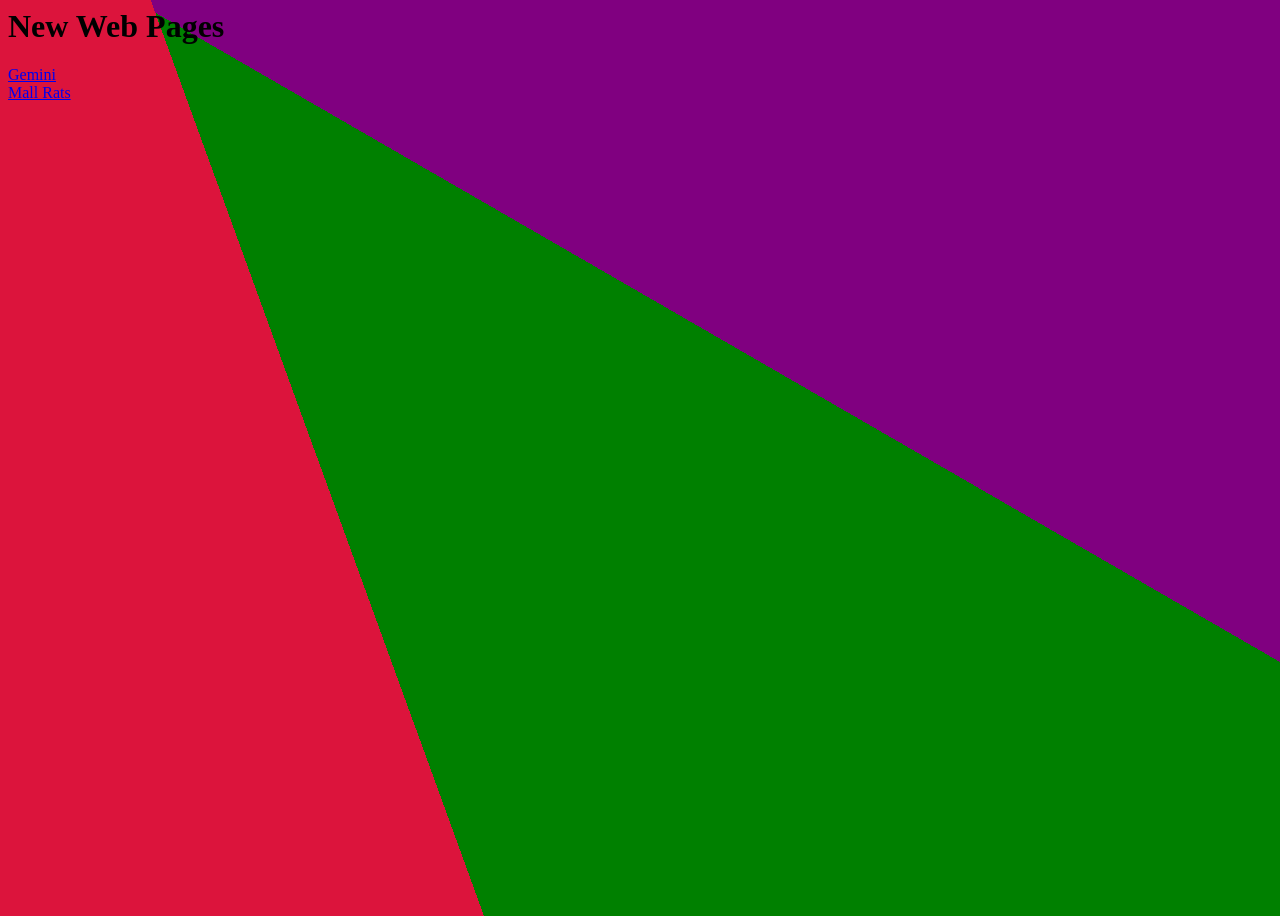
==== geminiWeb/geminiWeb/index.html @ 5703aa5a "UN ZIPWED IT" ====
<html>
	<style>
		body{
			height: 100vh;
			background: -webkit-linear-gradient(70deg, crimson  30%, rgba(0,0,0,0) 30%), -webkit-linear-gradient(30deg, green 60%, purple 60%);
			background: -o-linear-gradient(70deg, crimson  30%, rgba(0,0,0,0) 30%), -o-linear-gradient(30deg, green 60%, purple 60%);
			background: -moz-linear-gradient(70deg, crimson  30%, rgba(0,0,0,0) 30%), -moz-linear-gradient(30deg, green 60%, purple 60%);
			background: linear-gradient(70deg, crimson  30%, rgba(0,0,0,0) 30%), linear-gradient(30deg, green 60%, purple 60%);
			display: block;
			justify-content: center;
			align-items: center;
		}
	</style>
	<head>
	</head>
	<body>
		<h1> New Web Pages </h1>
		<a href="gemini.html"> Gemini </a><br/>
		<a href="mallrats.html"> Mall Rats </a>
	</body>
</html>
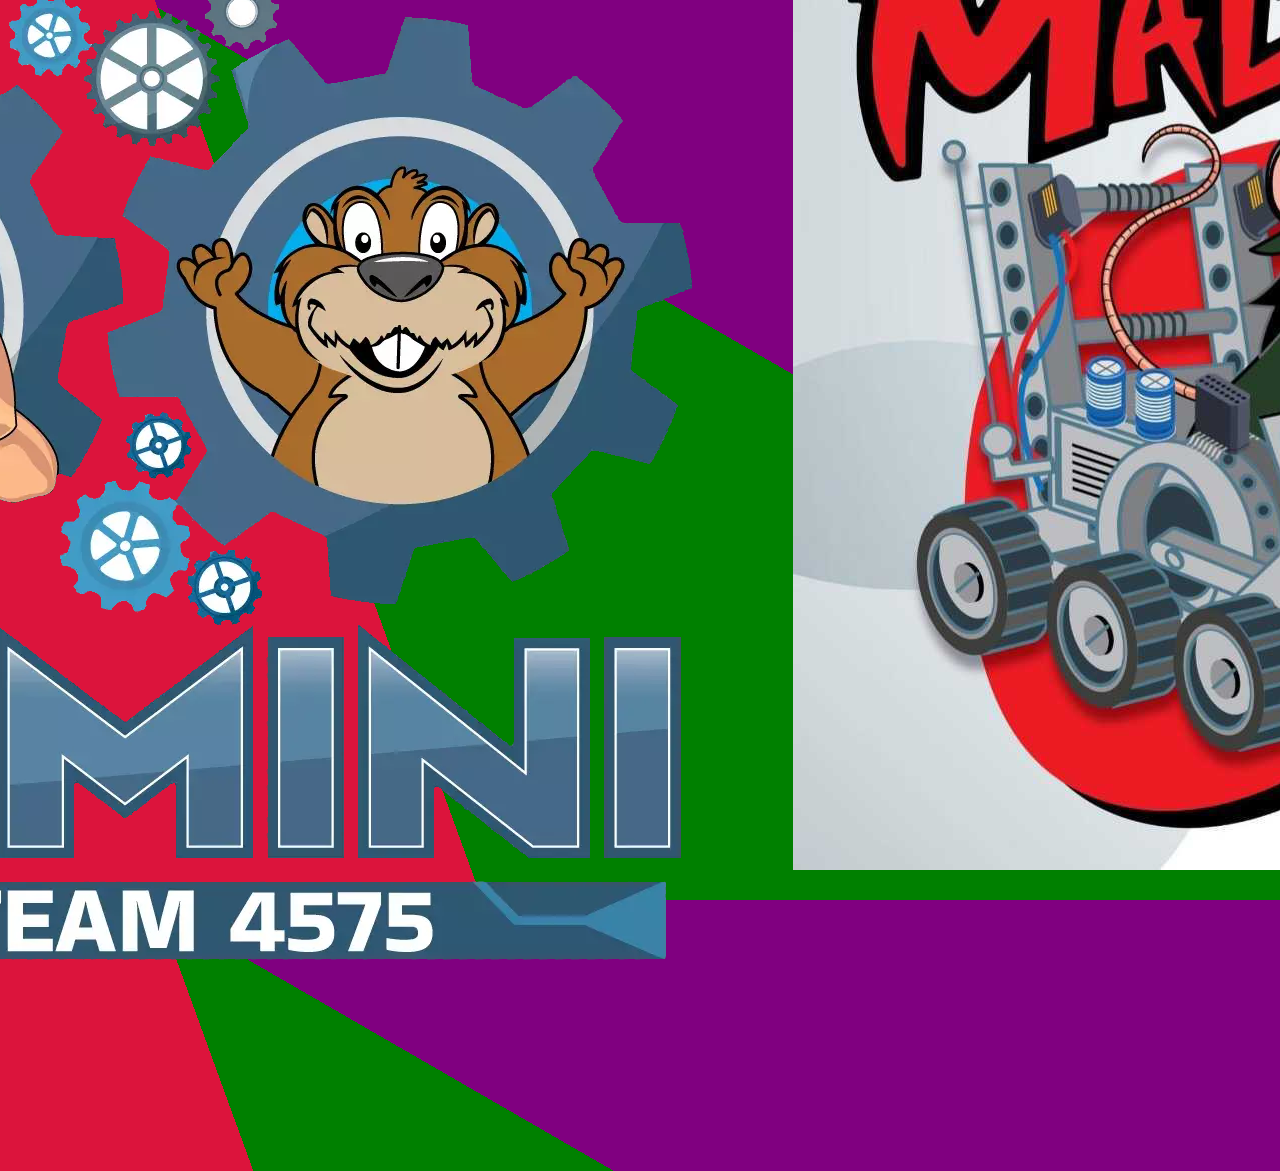
==== commit 199f8084: "Update index.html" ====
--- a/geminiWeb/geminiWeb/index.html
+++ b/geminiWeb/geminiWeb/index.html
@@ -1,21 +1,38 @@
+<!DOCTYPE html>
 <html>
-	<style>
-		body{
-			height: 100vh;
-			background: -webkit-linear-gradient(70deg, crimson  30%, rgba(0,0,0,0) 30%), -webkit-linear-gradient(30deg, green 60%, purple 60%);
-			background: -o-linear-gradient(70deg, crimson  30%, rgba(0,0,0,0) 30%), -o-linear-gradient(30deg, green 60%, purple 60%);
-			background: -moz-linear-gradient(70deg, crimson  30%, rgba(0,0,0,0) 30%), -moz-linear-gradient(30deg, green 60%, purple 60%);
-			background: linear-gradient(70deg, crimson  30%, rgba(0,0,0,0) 30%), linear-gradient(30deg, green 60%, purple 60%);
-			display: block;
-			justify-content: center;
-			align-items: center;
-		}
-	</style>
-	<head>
-	</head>
-	<body>
-		<h1> New Web Pages </h1>
-		<a href="gemini.html"> Gemini </a><br/>
-		<a href="mallrats.html"> Mall Rats </a>
-	</body>
-</html>+<style>
+    body {
+        height: 100vh;
+        /* Using standard linear-gradient for 2025 modern browser support */
+        background: linear-gradient(70deg, crimson 30%, rgba(0,0,0,0) 30%), 
+                    linear-gradient(30deg, green 60%, purple 60%);
+        display: flex;
+        flex-direction: column;
+        justify-content: center;
+        align-items: center;
+        margin: 0;
+    }
+
+    /* Container to hold images side-by-side */
+    .image-container {
+        display: flex;
+        gap: 20px; /* Adjust this value for space between the images */
+    }
+
+</style>
+<body>
+    <h1> New Web Pages </h1>
+    
+    <div class="image-container">
+        <!-- Image link for Gemini -->
+        <a href="gemini.html">
+            <img class="logo" src="images/geminiTransparentBackground.png" alt="Gemini Link">
+        </a>
+
+        <!-- Image link for Mall Rats -->
+        <a href="mallrats.html">
+            <img src="images/mallrats.png" alt="Mall Rats Link">
+        </a>
+    </div>
+</body>
+</html>
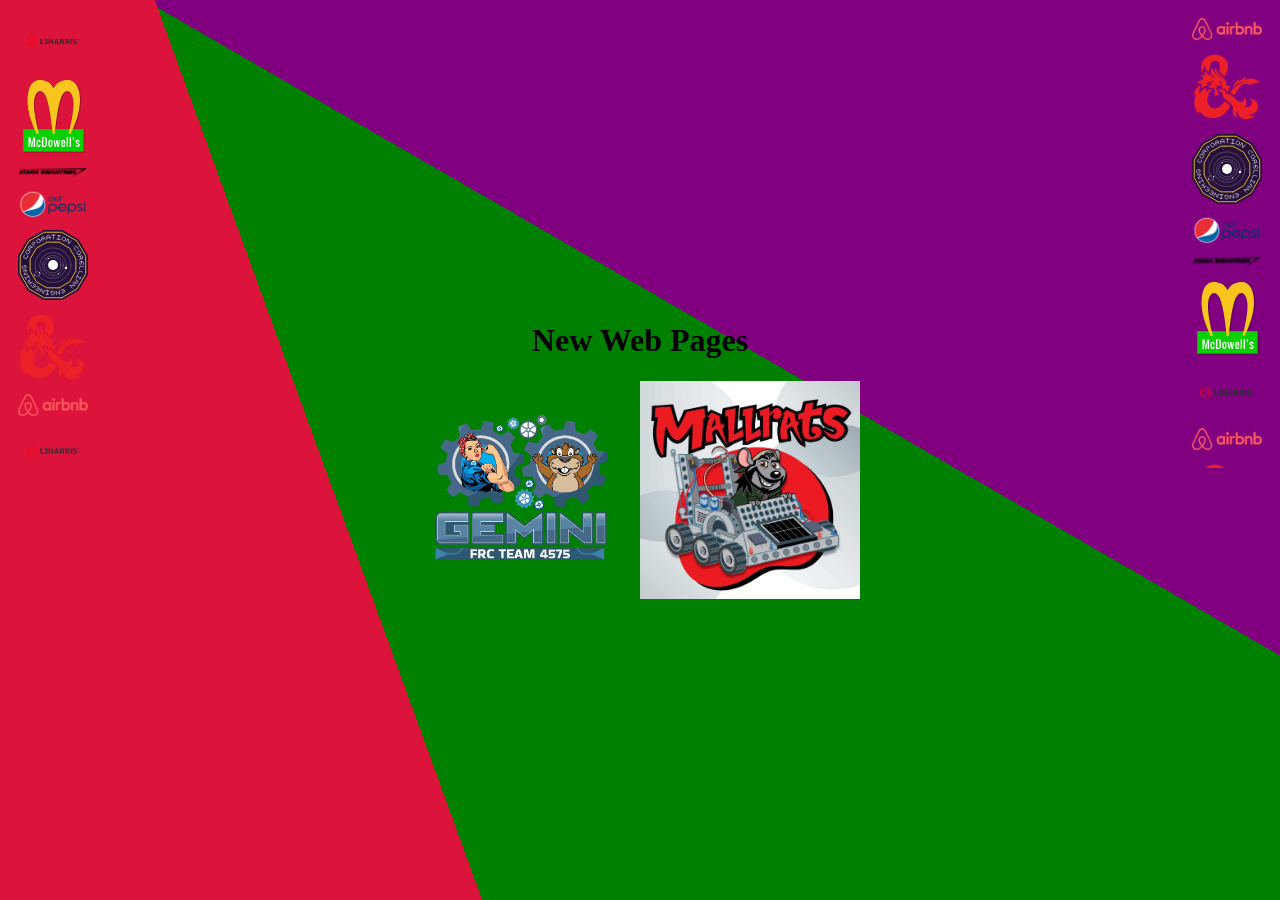
==== commit 882e14ec: "Add sponsor rails with scrolling logos and update links template" ====
--- a/geminiWeb/geminiWeb/index.html
+++ b/geminiWeb/geminiWeb/index.html
@@ -1,6 +1,8 @@
 <!DOCTYPE html>
 <html>
-<style>
+<head>
+    <link rel="stylesheet" href="commonStyles.css">
+    <style>
     body {
         height: 100vh;
         /* Using standard linear-gradient for 2025 modern browser support */
@@ -17,10 +19,97 @@
     .image-container {
         display: flex;
         gap: 20px; /* Adjust this value for space between the images */
+        align-items: center;
+    }
+
+    /* Page-specific image sizing for index.html only */
+    .image-container img {
+        max-width: 220px;/* biggest on wide screens */
+        width: 100%;
+        height: auto;
+        display: block;
+    }
+
+    /* Slightly smaller logo */
+    .image-container img.logo {
+        max-width: 200px;
+        width: 200px;
+    }
+
+    /* Responsive adjustments for narrow screens */
+    @media (max-width: 600px) {
+        .image-container {
+            flex-direction: column;
+            gap: 12px;
+        }
+        .image-container img {
+            max-width: 60vw;
+        }
+        .image-container img.logo {
+            max-width: 50vw;
+            width: auto;
+        }
+    }
+
+    /* Index-only sponsor-rail overrides to keep logos small and scrolling */
+    .sponsor-rail {
+        width: 90px;
+        height: 50vh;
+    }
+    .sponsor-rail img {
+        max-width: 70px;
+        height: auto;
+        display: block;
+    }
+    .sponsor-rail .rail-inner {
+        gap: 12px;
+        animation-duration: 18s;
     }
 
 </style>
+</head>
 <body>
+    <!-- Sponsor rails (left & right) -->
+    <!-- Sponsor links template: edit `sponsors/links-template.html` and add <a href="..."><img src="..."></a> blocks here -->
+    <div class="sponsor-rail sponsor-rail-left" aria-hidden="false">
+        <div class="rail-inner" aria-hidden="false">
+            <img src="sponsors/L3Harris_Technologies-Logo.png" alt="L3Harris">
+            <img src="sponsors/main-logo-oswald.svg" alt="Main Logo">
+            <img src="sponsors/stark-industries.png" alt="Stark Industries">
+            <img src="sponsors/dietpepsi.png" alt="Diet Pepsi">
+            <img src="sponsors/Corellian_Engineering_Corporation.svg" alt="Corellian">
+            <img src="sponsors/dndampersand.png" alt="DnD">
+            <img src="sponsors/Airbnb_Logo.png" alt="Airbnb">
+            <!-- duplicate for continuous scroll -->
+            <img src="sponsors/L3Harris_Technologies-Logo.png" alt="L3Harris">
+            <img src="sponsors/main-logo-oswald.svg" alt="Main Logo">
+            <img src="sponsors/stark-industries.png" alt="Stark Industries">
+            <img src="sponsors/dietpepsi.png" alt="Diet Pepsi">
+            <img src="sponsors/Corellian_Engineering_Corporation.svg" alt="Corellian">
+            <img src="sponsors/dndampersand.png" alt="DnD">
+            <img src="sponsors/Airbnb_Logo.png" alt="Airbnb">
+        </div>
+    </div>
+    <div class="sponsor-rail sponsor-rail-right" aria-hidden="false">
+        <div class="rail-inner" aria-hidden="false">
+            <img src="sponsors/Airbnb_Logo.png" alt="Airbnb">
+            <img src="sponsors/dndampersand.png" alt="DnD">
+            <img src="sponsors/Corellian_Engineering_Corporation.svg" alt="Corellian">
+            <img src="sponsors/dietpepsi.png" alt="Diet Pepsi">
+            <img src="sponsors/stark-industries.png" alt="Stark Industries">
+            <img src="sponsors/main-logo-oswald.svg" alt="Main Logo">
+            <img src="sponsors/L3Harris_Technologies-Logo.png" alt="L3Harris">
+            <!-- duplicate for continuous scroll -->
+            <img src="sponsors/Airbnb_Logo.png" alt="Airbnb">
+            <img src="sponsors/dndampersand.png" alt="DnD">
+            <img src="sponsors/Corellian_Engineering_Corporation.svg" alt="Corellian">
+            <img src="sponsors/dietpepsi.png" alt="Diet Pepsi">
+            <img src="sponsors/stark-industries.png" alt="Stark Industries">
+            <img src="sponsors/main-logo-oswald.svg" alt="Main Logo">
+            <img src="sponsors/L3Harris_Technologies-Logo.png" alt="L3Harris">
+        </div>
+    </div>
+
     <h1> New Web Pages </h1>
     
     <div class="image-container">
--- a/geminiWeb/geminiWeb/commonStyles.css
+++ b/geminiWeb/geminiWeb/commonStyles.css
@@ -0,0 +1,177 @@
+.center {
+	display: block;
+	margin-left: auto;
+	margin-right: auto;
+}
+
+.padded {
+	padding: 10px;
+}
+
+.backgroundDiv {
+	background: rgba(255, 255, 255, 0.75);
+	display: block;
+	margin-left: auto;
+	margin-right: auto;
+	width: 80vw;
+}
+
+.textDiv {
+	font-size: 14px;
+	padding-left: 10px;
+	padding-right: 10px;
+	margin-bottom: 20px
+}
+.leftDiv {
+	padding-left: 10px;
+	height: 90px;
+	float: left;
+}
+.centerDiv {
+	vertical-align: top;
+	height: 90px;
+	padding-left: 10px;
+	margin-left: 50px;
+	width: 35%;
+	float: left;
+}
+.sponsor {
+	padding-left: 30px;
+	position: absolute;
+	display: none;
+	height: 90px;
+	width: 250px;
+	object-fit: contain;
+}
+.rightDiv {
+	height: 90px;
+	width: 35%;
+	margin-left: auto;
+	margin-right: 0;
+}
+.socialIcon {
+	width: 40px;
+	height: 40px;
+}
+h2 {
+	font-weight: bold;
+	font-size: 20px;
+}
+h3 {
+	display: inline-block;
+	font-weight: bold;
+	font-size: 16px;
+}
+h4 {
+	font-size: 14px;
+	font-weight: 600;
+	margin: 0px;
+}
+.robotCardLeft, .robotCardRight {
+	display: block;
+	width: 60%;
+	height: 275px;
+	border: 1px solid black;
+	object-fit: contain;
+}
+.robotCardRight {
+	margin-left: auto;
+	margin-right: 10;
+	margin-top: 10;
+	margin-bottom: 10;
+}
+.robotCardLeft {
+	margin-left: 10;
+	margin-right: auto;
+	margin-top: 10;
+	margin-bottom: 10;
+}
+
+.robotCardRight > img, .robotCardLeft > img {
+	width: 45%;
+	height: 100%;
+	max-height: 255px;
+	display: inline-block;
+	object-fit: contain;
+	float: left;
+	margin-left: 10;
+	margin-right: 10;
+	margin-top: 10;
+	margin-bottom: 10;
+}
+
+.robotCardRight > h2, .robotCardLeft > h2 {
+	display: block;
+	font-size: 20px;
+	font-weight: 600;
+	color: black;
+	text-align: center;
+}
+
+.robotCardRight > .desc, .robotCardLeft > .desc {
+	display: block;
+	float: right;
+	width: 45%;
+	margin: 0 10 0 10;
+}
+
+#footer {
+	width: 100px;
+}
+
+/* Sponsor rails (fixed sidebars with vertical scrolling logos) */
+.sponsor-rail {
+	position: fixed;
+	top: 0;
+	bottom: 0;
+	width: 120px;
+	height: 100vh;
+	overflow: hidden;
+	z-index: 999;
+	display: flex;
+	align-items: flex-start;
+	justify-content: center;
+	padding-top: 18px;
+}
+
+.sponsor-rail-left { left: 8px; }
+.sponsor-rail-right { right: 8px; }
+
+.sponsor-rail .rail-inner {
+	display: flex;
+	flex-direction: column;
+	gap: 18px;
+	align-items: center;
+	pointer-events: auto; /* enable clicking the images */
+	animation: scroll-up 20s linear infinite;
+}
+
+.sponsor-rail-right .rail-inner {
+	animation: scroll-down 20s linear infinite;
+}
+
+.sponsor-rail img {
+	max-width: 90%;
+	height: auto;
+	display: block;
+}
+
+.sponsor-rail .rail-inner:hover {
+	animation-play-state: paused;
+	cursor: pointer;
+}
+
+@keyframes scroll-up {
+	0% { transform: translateY(0); }
+	100% { transform: translateY(-50%); }
+}
+
+@keyframes scroll-down {
+	0% { transform: translateY(0); }
+	100% { transform: translateY(50%); }
+}
+
+/* Hide rails on small screens */
+@media (max-width: 900px) {
+	.sponsor-rail { display: none; }
+} 
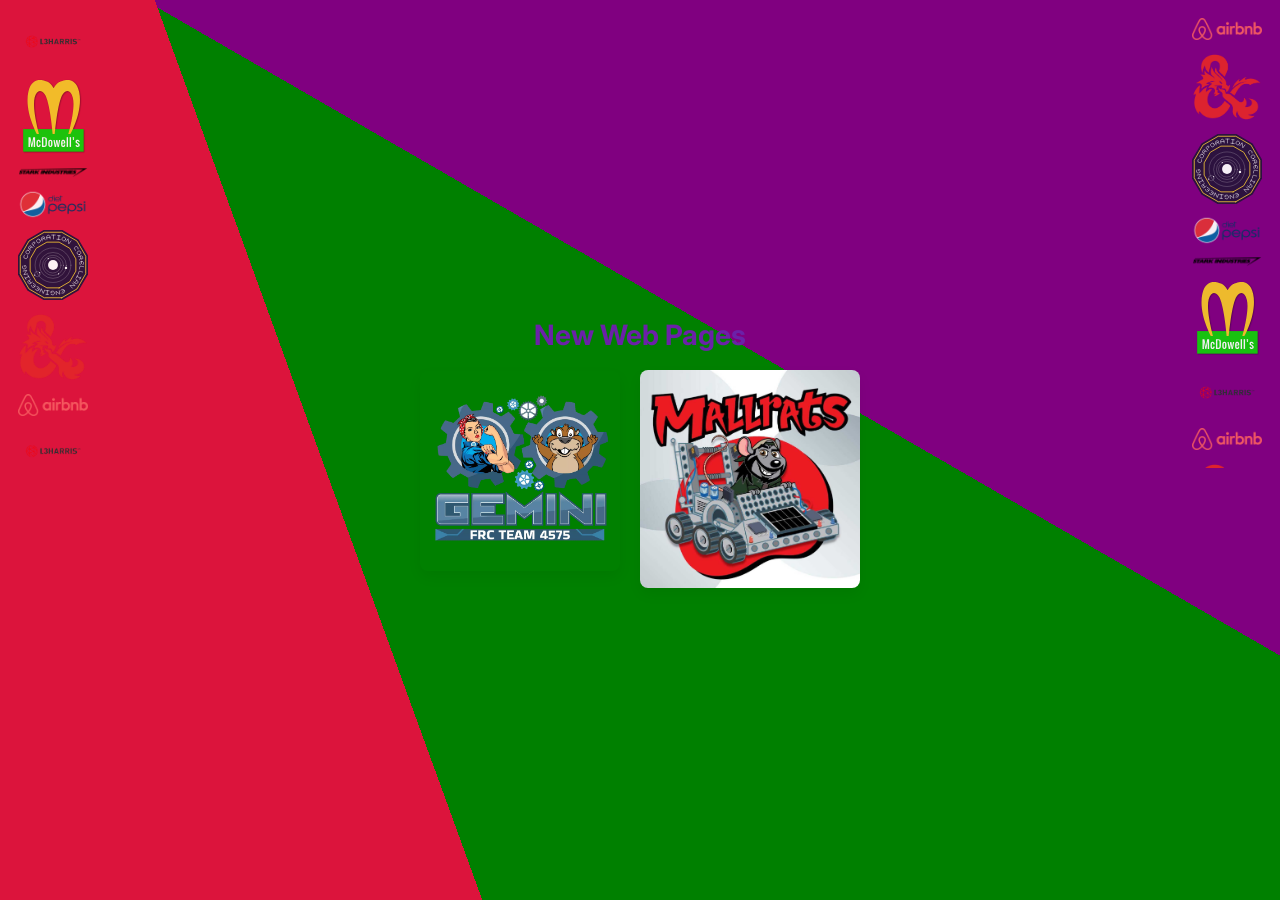
==== commit 1f892e63: "Add theme styles and update competition data for Gemini and Mallrats pages" ====
--- a/geminiWeb/geminiWeb/index.html
+++ b/geminiWeb/geminiWeb/index.html
@@ -2,6 +2,7 @@
 <html>
 <head>
     <link rel="stylesheet" href="commonStyles.css">
+    <link rel="stylesheet" href="theme.css">
     <style>
     body {
         height: 100vh;
--- a/geminiWeb/geminiWeb/theme.css
+++ b/geminiWeb/geminiWeb/theme.css
@@ -0,0 +1,121 @@
+/* Theme: Clean Gemini
+ * Typography, layout, spacing, and component styles to modernize the site
+ */
+
+@import url('https://fonts.googleapis.com/css2?family=Inter:wght@300;400;600;700&display=swap');
+
+:root {
+  --bg: #f6f7fb;
+  --card-bg: rgba(255,255,255,0.95);
+  --muted: #6b7280;
+  --accent: #6b21a8; /* purple */
+  --accent-2: #059669; /* green */
+  --shadow: 0 6px 18px rgba(15,23,42,0.06);
+}
+
+html,body{
+  min-height: 100vh;
+  font-family: 'Inter', system-ui, -apple-system, 'Segoe UI', Roboto, 'Helvetica Neue', Arial;
+  background: var(--bg);
+  background-repeat: no-repeat;
+  background-size: cover;
+  color: #111827;
+  margin: 0;
+  -webkit-font-smoothing: antialiased;
+  -moz-osx-font-smoothing: grayscale;
+}
+
+/* Main content card */
+.backgroundDiv {
+  background: rgba(255,255,255,0.74); /* slightly more translucent so page bg shows more */
+  border-top: 8px solid var(--accent); /* stronger accent bar */
+  max-width: 1100px;
+  margin: 36px auto;
+  padding: 28px 32px;
+  border-radius: 12px;
+  box-shadow: var(--shadow);
+  overflow: hidden;
+  transition: background 200ms ease, border-color 200ms ease;
+}
+
+h1 { font-size: 28px; margin: 6px 0 18px 0; color: var(--accent); }
+h2 { color: #111827; margin-top: 0; font-size: 20px; }
+h3 { color: var(--accent); }
+h4 { color: var(--muted); }
+
+.textDiv { line-height: 1.6; color: #111827; }
+
+/* Readability */
+p { margin: 12px 0; }
+
+/* Image and logo tweaks */
+.logo { max-width: 220px; height: auto; display: block; margin: 0 auto 16px auto; }
+.image-container img { border-radius: 8px; box-shadow: 0 6px 14px rgba(2,6,23,0.06); }
+
+/* Cards for robots */
+.robotCardLeft, .robotCardRight {
+  display: flex;
+  flex-direction: row;
+  gap: 16px;
+  align-items: center;
+  padding: 12px;
+  border-radius: 10px;
+  background: linear-gradient(180deg, rgba(255,255,255,0.6), rgba(250,250,250,0.6));
+  box-shadow: 0 4px 10px rgba(2,6,23,0.04);
+  width: 100%;
+  margin: 14px 0;
+}
+
+.robotCardLeft img, .robotCardRight img { width: 200px; max-width: 40%; border-radius: 8px; object-fit: cover; }
+.robotCardLeft .desc, .robotCardRight .desc { width: calc(60% - 20px); }
+
+/* Table styling */
+#competitionTable { width: 100%; border-collapse: collapse; margin-top: 12px; }
+#competitionTable th, #competitionTable td { padding: 10px 12px; text-align: left; border-bottom: 1px solid rgba(0,0,0,0.06); }
+#competitionTable th { background: linear-gradient(90deg, rgba(107,33,168,0.06), rgba(5,150,105,0.02)); color: #111827; font-weight: 600; }
+#competitionTable tr:nth-child(even) td { background: rgba(15,23,42,0.02); }
+
+/* Sponsors - reduce visual weight */
+.sponsor-rail { background: transparent; box-shadow: none; }
+.sponsor-rail img { opacity: 0.95; filter: saturate(0.95) contrast(0.98); }
+.sponsor-rail .rail-inner:hover img { transform: scale(1.02); }
+
+/* Utilities */
+.center { margin-left: auto; margin-right: auto; }
+.padded { padding: 10px; }
+
+/* Responsive */
+@media (max-width: 900px) {
+  .backgroundDiv { margin: 16px; padding: 16px; }
+  .robotCardLeft, .robotCardRight { flex-direction: column; }
+  .robotCardLeft img, .robotCardRight img { width: 100%; max-width: 100%; }
+  .logo { max-width: 180px; }
+}
+
+/* Page-specific theme overrides */
+body.theme-gemini {
+  --accent: #6b21a8; /* purple */
+  --accent-2: #059669; /* green */
+  background-color: #42135b;
+  background: linear-gradient(180deg, #3e0f52 0%, #6b21a8 35%, #059669 100%);
+  background-size: cover;
+  background-attachment: fixed;
+}
+
+body.theme-mallrats {
+  --accent: #b91c1c; /* crimson */
+  --accent-2: #7f1d1d; /* dark crimson */
+  background-color: #7a1212;
+  background: linear-gradient(180deg, #7a1212 0%, #b91c1c 40%, #7f1d1d 100%);
+  background-size: cover;
+  background-attachment: fixed;
+}
+
+/* Optional: small logo tint for mallrats so the color feels integrated */
+body.theme-mallrats .logo {
+  filter: saturate(0.95) contrast(0.98);
+}
+
+body.theme-gemini .logo {
+  filter: saturate(1.02) contrast(1.02);
+}
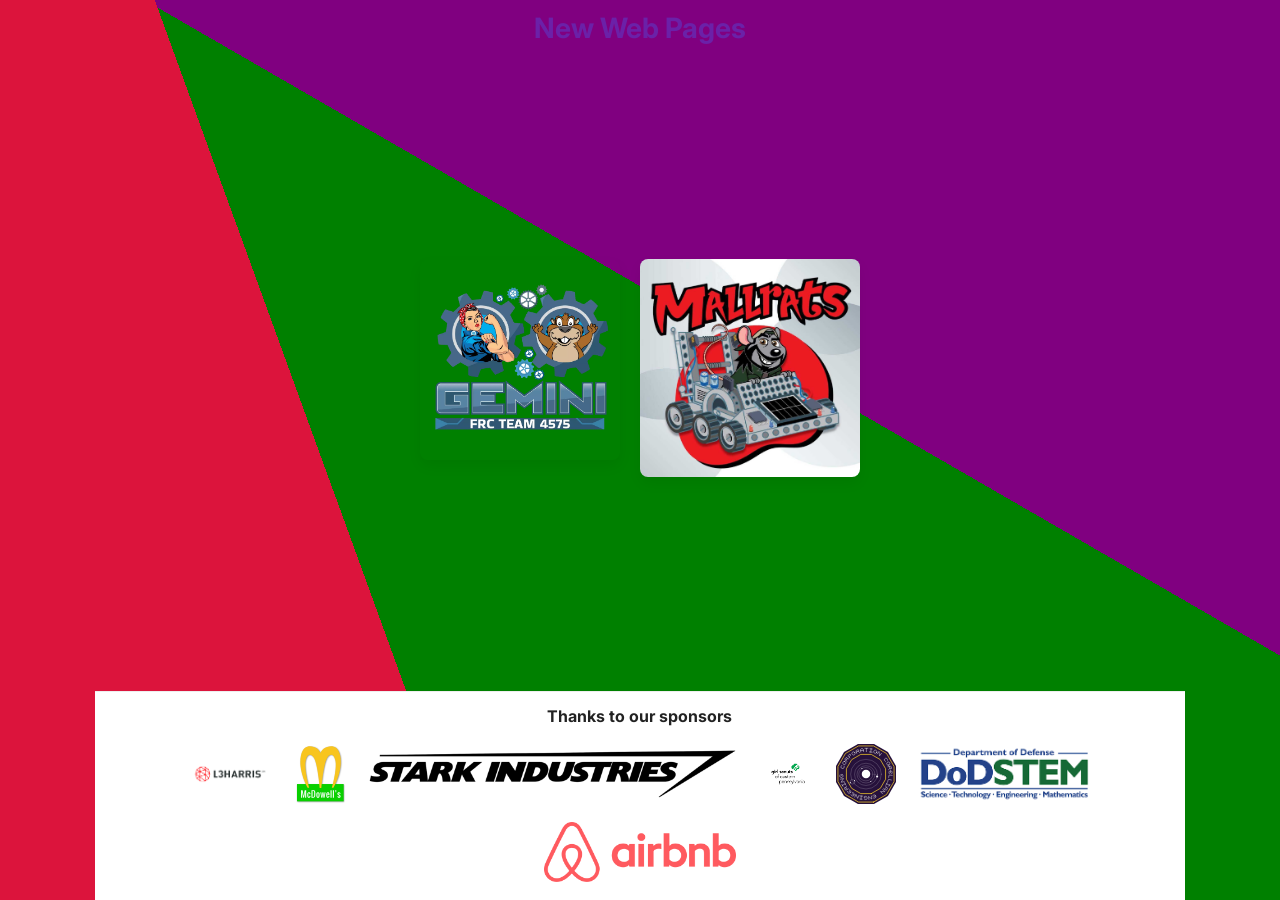
==== commit 598ac6d3: "stuff" ====
--- a/geminiWeb/geminiWeb/index.html
+++ b/geminiWeb/geminiWeb/index.html
@@ -70,46 +70,7 @@
 </style>
 </head>
 <body>
-    <!-- Sponsor rails (left & right) -->
-    <!-- Sponsor links template: edit `sponsors/links-template.html` and add <a href="..."><img src="..."></a> blocks here -->
-    <div class="sponsor-rail sponsor-rail-left" aria-hidden="false">
-        <div class="rail-inner" aria-hidden="false">
-            <img src="sponsors/L3Harris_Technologies-Logo.png" alt="L3Harris">
-            <img src="sponsors/main-logo-oswald.svg" alt="Main Logo">
-            <img src="sponsors/stark-industries.png" alt="Stark Industries">
-            <img src="sponsors/dietpepsi.png" alt="Diet Pepsi">
-            <img src="sponsors/Corellian_Engineering_Corporation.svg" alt="Corellian">
-            <img src="sponsors/dndampersand.png" alt="DnD">
-            <img src="sponsors/Airbnb_Logo.png" alt="Airbnb">
-            <!-- duplicate for continuous scroll -->
-            <img src="sponsors/L3Harris_Technologies-Logo.png" alt="L3Harris">
-            <img src="sponsors/main-logo-oswald.svg" alt="Main Logo">
-            <img src="sponsors/stark-industries.png" alt="Stark Industries">
-            <img src="sponsors/dietpepsi.png" alt="Diet Pepsi">
-            <img src="sponsors/Corellian_Engineering_Corporation.svg" alt="Corellian">
-            <img src="sponsors/dndampersand.png" alt="DnD">
-            <img src="sponsors/Airbnb_Logo.png" alt="Airbnb">
-        </div>
-    </div>
-    <div class="sponsor-rail sponsor-rail-right" aria-hidden="false">
-        <div class="rail-inner" aria-hidden="false">
-            <img src="sponsors/Airbnb_Logo.png" alt="Airbnb">
-            <img src="sponsors/dndampersand.png" alt="DnD">
-            <img src="sponsors/Corellian_Engineering_Corporation.svg" alt="Corellian">
-            <img src="sponsors/dietpepsi.png" alt="Diet Pepsi">
-            <img src="sponsors/stark-industries.png" alt="Stark Industries">
-            <img src="sponsors/main-logo-oswald.svg" alt="Main Logo">
-            <img src="sponsors/L3Harris_Technologies-Logo.png" alt="L3Harris">
-            <!-- duplicate for continuous scroll -->
-            <img src="sponsors/Airbnb_Logo.png" alt="Airbnb">
-            <img src="sponsors/dndampersand.png" alt="DnD">
-            <img src="sponsors/Corellian_Engineering_Corporation.svg" alt="Corellian">
-            <img src="sponsors/dietpepsi.png" alt="Diet Pepsi">
-            <img src="sponsors/stark-industries.png" alt="Stark Industries">
-            <img src="sponsors/main-logo-oswald.svg" alt="Main Logo">
-            <img src="sponsors/L3Harris_Technologies-Logo.png" alt="L3Harris">
-        </div>
-    </div>
+
 
     <h1> New Web Pages </h1>
     
@@ -124,5 +85,19 @@
             <img src="images/mallrats.png" alt="Mall Rats Link">
         </a>
     </div>
+
+
+    <footer class="sponsor-footer" aria-hidden="false">
+        <div class="sponsor-thanks-inner"><strong>Thanks to our sponsors</strong></div>
+        <div class="sponsor-logos">
+            <img src="sponsors/L3Harris_Technologies-Logo.png" alt="L3Harris">
+            <img src="sponsors/main-logo-oswald.svg" alt="Main Logo">
+            <img src="sponsors/stark-industries.png" alt="Stark Industries">
+            <img src="sponsors/GSEP-logo.png" alt="Diet Pepsi">
+            <img src="sponsors/Corellian_Engineering_Corporation.svg" alt="Corellian">
+            <img src="sponsors/DoD-STEM-logo.png" alt="DnD">
+            <img src="sponsors/Airbnb_Logo.png" alt="Airbnb">
+        </div>
+    </footer>
 </body>
 </html>
--- a/geminiWeb/geminiWeb/commonStyles.css
+++ b/geminiWeb/geminiWeb/commonStyles.css
@@ -1,3 +1,391 @@
+/* =====================
+   CSS RESET & BASE
+====================== */
+* {
+	box-sizing: border-box;
+}
+
+body {
+	margin: 0;
+	font-family: Arial, Helvetica, sans-serif;
+	background: #fff;
+	color: #222;
+	line-height: 1.6;
+}
+
+img {
+	max-width: 100%;
+	height: auto;
+	display: block;
+}
+
+a {
+	text-decoration: none;
+	color: inherit;
+}
+
+/* =====================
+   COLOR VARIABLES
+====================== */
+:root {
+	--green: #20871b;
+	--dark-green: #003300;
+	--navy: #0b0d54;
+	--text: #222;
+	--bg: #ffffff;
+	--light-gray: #f4f4f4;
+	--focus: #ffbf47;
+	--border: #ddd;
+}
+
+/* =====================
+   ACCESSIBILITY
+====================== */
+a:focus-visible,
+button:focus-visible {
+	outline: 3px solid var(--focus);
+	outline-offset: 3px;
+}
+
+/* =====================
+   HEADER
+====================== */
+.header-wrap {
+	display: flex;
+	align-items: center;
+	padding: 15px 30px;
+	border-bottom: 1px solid #ccc;
+	background: #fff;
+}
+
+.logo img {
+	width: 150px;
+	height: auto;
+}
+
+.title-area {
+	margin-left: 20px;
+}
+
+.title-area h1 {
+	margin: 0;
+	font-size: 32px;
+	font-weight: normal;
+}
+
+.title-area .subtitle {
+	font-size: 14px;
+	color: #555;
+	margin-top: 4px;
+}
+
+.social {
+	margin-left: auto;
+	display: flex;
+	gap: 15px;
+	align-items: center;
+}
+
+.social a {
+	display: block;
+	width: 28px;
+	height: 28px;
+	transition: transform 0.2s ease, opacity 0.2s ease;
+}
+
+.social img {
+	width: 28px;
+	height: 28px;
+	object-fit: contain;
+	cursor: pointer;
+	display: block;
+}
+
+.social a:hover {
+	transform: translateY(-2px);
+	opacity: 0.8;
+}
+
+/* =====================
+   NAVIGATION
+====================== */
+nav {
+	display: flex;
+	justify-content: center;
+	border-bottom: 1px solid #eee;
+	background: var(--green);
+}
+
+nav ul {
+	list-style: none;
+	padding: 0;
+	margin: 0;
+	display: flex;
+	flex-wrap: wrap;
+	max-width: 1200px;
+}
+
+nav ul li {
+	padding: 12px 22px;
+	font-size: 15px;
+	color: #fff;
+	position: relative;
+	cursor: pointer;
+}
+
+nav ul li:hover {
+	background: rgba(0, 0, 0, 0.15);
+}
+
+nav .active,
+nav ul li.active {
+	background: var(--navy);
+	color: white;
+}
+
+nav ul li a {
+	color: white;
+	font-weight: bold;
+	display: block;
+}
+
+/* Dropdown submenu */
+.submenu {
+	display: none;
+	position: absolute;
+	background: white;
+	list-style: none;
+	padding: 0;
+	min-width: 220px;
+	box-shadow: 0 4px 10px rgba(0, 0, 0, 0.15);
+	z-index: 100;
+	top: 100%;
+	left: 0;
+}
+
+.submenu li {
+	padding: 0;
+}
+
+.submenu a {
+	display: block;
+	padding: 0.6rem 0.9rem;
+	color: var(--text);
+	font-weight: normal;
+}
+
+.submenu a:hover {
+	background: var(--light-gray);
+}
+
+nav ul li:hover>.submenu {
+	display: block;
+}
+
+/* =====================
+   MAIN CONTENT
+====================== */
+main {
+	max-width: 1000px;
+	margin: auto;
+	padding: 2rem 1rem;
+}
+
+h1,
+h2,
+h3 {
+	color: var(--dark-green);
+}
+
+.center {
+	text-align: center;
+}
+
+/* =====================
+   CARDS
+====================== */
+.card {
+	background: #fff;
+	border: 1px solid var(--border);
+	padding: 1.5rem;
+	margin: 2rem 0;
+	border-radius: 6px;
+	transition: transform 0.25s ease, box-shadow 0.25s ease;
+}
+
+.card:has(a:hover),
+.card:has(a:focus-visible) {
+	transform: translateY(-4px);
+	box-shadow: 0 8px 20px rgba(0, 0, 0, 0.12);
+}
+
+.card a {
+	font-weight: bold;
+	color: var(--green);
+}
+
+.card a:hover {
+	text-decoration: underline;
+}
+
+/* =====================
+   FEATURES
+====================== */
+.features {
+	display: flex;
+	justify-content: center;
+	margin-top: 40px;
+	gap: 120px;
+	text-align: center;
+	flex-wrap: wrap;
+}
+
+.feat {
+	cursor: pointer;
+	max-width: 200px;
+}
+
+.feat-top {
+	display: flex;
+	flex-direction: column;
+	align-items: center;
+	text-decoration: none;
+	color: inherit;
+}
+
+.feat img {
+	width: 110px;
+	height: 110px;
+	border-radius: 50%;
+	object-fit: cover;
+	margin: 0 auto;
+}
+
+.feat-title {
+	margin-top: 10px;
+	font-size: 18px;
+	color: var(--green);
+	font-weight: bold;
+	text-align: center;
+	cursor: pointer;
+}
+
+.feat-text {
+	margin-top: 6px;
+	color: #444;
+	font-size: 14px;
+	text-align: center;
+	padding: 10px 0;
+}
+
+.feat a {
+	display: block;
+	margin-top: 10px;
+	color: var(--navy);
+	font-size: 14px;
+}
+
+/* =====================
+   IMAGE ROW
+====================== */
+.image-row {
+	display: flex;
+	gap: 1rem;
+	justify-content: center;
+	flex-wrap: wrap;
+	margin: 2rem 0;
+}
+
+.image-row img {
+	width: 150px;
+}
+
+/* =====================
+   FOOTER
+====================== */
+footer {
+	background: #111;
+	color: #fff;
+	padding: 1.5rem;
+	text-align: center;
+	margin-top: 4rem;
+}
+
+footer a {
+	color: #9adf9a;
+}
+
+.sponsor-footer {
+	margin-top: 20px;
+	text-align: center;
+	background: #f8f8f8;
+	padding: 20px 0;
+	border-top: 1px solid #ccc;
+}
+
+.sponsor-thanks-inner {
+	margin-bottom: 15px;
+	font-size: 16px;
+}
+
+.sponsor-logos {
+	display: flex;
+	justify-content: center;
+	align-items: center;
+	flex-wrap: wrap;
+	gap: 20px;
+}
+
+.sponsor-logos img {
+	max-height: 60px;
+	width: auto;
+	height: auto;
+	object-fit: contain;
+}
+
+/* =====================
+   RESPONSIVE
+====================== */
+@media (max-width: 768px) {
+	.header-wrap {
+		flex-direction: column;
+		text-align: center;
+		padding: 15px;
+	}
+
+	.title-area {
+		margin-left: 0;
+		margin-top: 10px;
+	}
+
+	.title-area h1 {
+		font-size: 24px;
+	}
+
+	.social {
+		margin-left: 0;
+		margin-top: 15px;
+	}
+
+	nav ul {
+		flex-direction: column;
+		width: 100%;
+	}
+
+	nav ul li {
+		text-align: center;
+		width: 100%;
+	}
+
+	.features {
+		gap: 40px;
+	}
+
+	.sponsor-logos {
+		gap: 15px;
+	}
+}
+
 .center {
 	display: block;
 	margin-left: auto;
@@ -22,11 +410,13 @@
 	padding-right: 10px;
 	margin-bottom: 20px
 }
+
 .leftDiv {
 	padding-left: 10px;
 	height: 90px;
 	float: left;
 }
+
 .centerDiv {
 	vertical-align: top;
 	height: 90px;
@@ -35,6 +425,7 @@
 	width: 35%;
 	float: left;
 }
+
 .sponsor {
 	padding-left: 30px;
 	position: absolute;
@@ -43,43 +434,52 @@
 	width: 250px;
 	object-fit: contain;
 }
+
 .rightDiv {
 	height: 90px;
 	width: 35%;
 	margin-left: auto;
 	margin-right: 0;
 }
+
 .socialIcon {
 	width: 40px;
 	height: 40px;
 }
+
 h2 {
 	font-weight: bold;
 	font-size: 20px;
 }
+
 h3 {
 	display: inline-block;
 	font-weight: bold;
 	font-size: 16px;
 }
+
 h4 {
 	font-size: 14px;
 	font-weight: 600;
 	margin: 0px;
 }
-.robotCardLeft, .robotCardRight {
+
+.robotCardLeft,
+.robotCardRight {
 	display: block;
 	width: 60%;
 	height: 275px;
 	border: 1px solid black;
 	object-fit: contain;
 }
+
 .robotCardRight {
 	margin-left: auto;
 	margin-right: 10;
 	margin-top: 10;
 	margin-bottom: 10;
 }
+
 .robotCardLeft {
 	margin-left: 10;
 	margin-right: auto;
@@ -87,7 +487,8 @@
 	margin-bottom: 10;
 }
 
-.robotCardRight > img, .robotCardLeft > img {
+.robotCardRight>img,
+.robotCardLeft>img {
 	width: 45%;
 	height: 100%;
 	max-height: 255px;
@@ -100,7 +501,8 @@
 	margin-bottom: 10;
 }
 
-.robotCardRight > h2, .robotCardLeft > h2 {
+.robotCardRight>h2,
+.robotCardLeft>h2 {
 	display: block;
 	font-size: 20px;
 	font-weight: 600;
@@ -108,7 +510,8 @@
 	text-align: center;
 }
 
-.robotCardRight > .desc, .robotCardLeft > .desc {
+.robotCardRight>.desc,
+.robotCardLeft>.desc {
 	display: block;
 	float: right;
 	width: 45%;
@@ -119,59 +522,236 @@
 	width: 100px;
 }
 
-/* Sponsor rails (fixed sidebars with vertical scrolling logos) */
-.sponsor-rail {
+/* Sponsor rails (sidebars with vertical scrolling logos that stick until page bottom) */
+/* Side rails styles are scoped to rails that are NOT the bottom rail */
+.sponsor-rail:not(.sponsor-rail-bottom) {
 	position: fixed;
-	top: 0;
-	bottom: 0;
+	/* fixed by default; JS will move to simulate sticky-until-bottom */
+	top: 18px;
 	width: 120px;
-	height: 100vh;
+	height: auto;
 	overflow: hidden;
 	z-index: 999;
 	display: flex;
 	align-items: flex-start;
 	justify-content: center;
 	padding-top: 18px;
-}
-
-.sponsor-rail-left { left: 8px; }
-.sponsor-rail-right { right: 8px; }
-
-.sponsor-rail .rail-inner {
+	transition: top 120ms linear;
+}
+
+/* left/right offsets no longer used by default, left in place for backward compatibility */
+.sponsor-rail-left {
+	left: 8px;
+}
+
+.sponsor-rail-right {
+	right: 8px;
+}
+
+.sponsor-rail:not(.sponsor-rail-bottom) .rail-inner {
 	display: flex;
 	flex-direction: column;
 	gap: 18px;
 	align-items: center;
-	pointer-events: auto; /* enable clicking the images */
+	pointer-events: auto;
+	/* enable clicking the images */
+	/* animation-duration will be set from JS for seamless continuous scroll */
 	animation: scroll-up 20s linear infinite;
-}
-
-.sponsor-rail-right .rail-inner {
+	--scroll-distance: 400px;
+	/* fallback value */
+	will-change: transform;
+}
+
+.sponsor-rail-right:not(.sponsor-rail-bottom) .rail-inner {
 	animation: scroll-down 20s linear infinite;
 }
 
-.sponsor-rail img {
+.sponsor-rail:not(.sponsor-rail-bottom) img {
 	max-width: 90%;
 	height: auto;
 	display: block;
 }
 
-.sponsor-rail .rail-inner:hover {
+.sponsor-rail:not(.sponsor-rail-bottom) .rail-inner:hover {
 	animation-play-state: paused;
 	cursor: pointer;
 }
 
 @keyframes scroll-up {
-	0% { transform: translateY(0); }
-	100% { transform: translateY(-50%); }
+	0% {
+		transform: translate3d(0, 0, 0);
+	}
+
+	100% {
+		transform: translate3d(0, calc(var(--scroll-distance) * -1), 0);
+	}
 }
 
 @keyframes scroll-down {
-	0% { transform: translateY(0); }
-	100% { transform: translateY(50%); }
+	0% {
+		transform: translate3d(0, 0, 0);
+	}
+
+	100% {
+		transform: translate3d(0, calc(var(--scroll-distance) * 1), 0);
+	}
+}
+
+/* Bottom rail (horizontal) — document-flow footer (appears at end of page content) */
+.sponsor-rail-bottom {
+	position: static;
+	left: auto;
+	right: auto;
+	bottom: auto;
+	top: auto;
+	width: 100%;
+	height: auto;
+	pointer-events: auto;
+	z-index: 999;
+	display: flex;
+	flex-direction: column;
+	align-items: stretch;
+	justify-content: flex-start;
+	background: #fff;
+	/* white background for readability */
+	border-top: 1px solid #eee;
+	box-shadow: none;
+	padding: 12px 0;
+	margin-top: 24px;
+	/* spacing from page content */
+}
+
+.sponsor-rail-bottom .sponsor-thanks {
+	color: #222;
+	font-weight: 700;
+	text-align: center;
+	font-size: 18px;
+	margin: 0 12px 8px 12px;
+}
+
+.sponsor-rail-bottom .rail-inner {
+	display: flex;
+	flex-direction: row;
+	gap: 18px;
+	align-items: center;
+	white-space: nowrap;
+	overflow: hidden;
+	/* hide overflow while JS animates */
+	/* fallback animation (JS usually handles precise timing) */
+	animation: scroll-left 20s linear infinite;
+	will-change: transform;
+	padding: 6px 12px;
+	justify-content: center;
+}
+
+.sponsor-rail-bottom img {
+	max-height: 60px;
+	height: auto;
+	/* allow proportional scaling */
+	width: auto;
+	/* respect intrinsic aspect ratio */
+	max-width: 100%;
+	display: inline-block;
+	object-fit: contain;
+}
+
+/* ensure footer reads like other white content blocks on the site */
+.sponsor-rail-bottom .sponsor-thanks-inner {
+	max-width: 1200px;
+	margin: 0 auto;
+}
+
+.sponsor-rail-bottom .rail-inner {
+	max-width: 1200px;
+	margin: 0 auto;
+}
+
+/* Static sponsor footer — non-scrolling, placed at the end of each page */
+.sponsor-footer {
+	background: #fff;
+	padding: 12px 0;
+	border-top: 1px solid #eee;
+	text-align: center;
+	margin-top: 24px;
+}
+
+.sponsor-footer .sponsor-thanks-inner {
+	font-weight: 700;
+	color: #222;
+	margin-bottom: 8px;
+}
+
+.sponsor-footer .sponsor-logos {
+	display: flex;
+	gap: 18px;
+	justify-content: center;
+	align-items: center;
+	flex-wrap: wrap;
+	max-width: 1200px;
+	margin: 0 auto;
+	padding: 6px 12px;
+}
+
+.sponsor-footer .sponsor-logos img {
+	max-height: 60px;
+	height: auto;
+	width: auto;
+	object-fit: contain;
+	display: inline-block;
+}
+
+/* Sticky footer layout: ensure the bottom rail displays at the bottom of short pages
+   and after content on longer pages. This keeps Gemini and Mallrats footer at the page bottom. */
+html,
+body {
+	height: 100%;
+}
+
+body {
+	display: flex;
+	flex-direction: column;
+	min-height: 100vh;
+}
+
+/* Make the main content area expand to push the footer to the bottom */
+body>.backgroundDiv,
+body>main,
+body>#content,
+body>.image-container {
+	flex: 1 0 auto;
+}
+
+.sponsor-rail-bottom {
+	margin-top: auto;
+}
+
+@keyframes scroll-left {
+	0% {
+		transform: translate3d(0, 0, 0);
+	}
+
+	100% {
+		transform: translate3d(calc(var(--scroll-distance) * -1), 0, 0);
+	}
+}
+
+@keyframes scroll-right {
+	0% {
+		transform: translate3d(0, 0, 0);
+	}
+
+	100% {
+		transform: translate3d(calc(var(--scroll-distance) * 1), 0, 0);
+	}
 }
 
 /* Hide rails on small screens */
 @media (max-width: 900px) {
-	.sponsor-rail { display: none; }
-} +	.sponsor-rail {
+		display: none;
+	}
+
+	.sponsor-rail-bottom {
+		display: none;
+	}
+}
--- a/geminiWeb/geminiWeb/theme.css
+++ b/geminiWeb/geminiWeb/theme.css
@@ -96,20 +96,31 @@
 body.theme-gemini {
   --accent: #6b21a8; /* purple */
   --accent-2: #059669; /* green */
-  background-color: #42135b;
+}
+body.theme-gemini::before, html.theme-gemini::before {
+  content: '';
+  position: fixed;
+  inset: 0;
+  z-index: -1;
   background: linear-gradient(180deg, #3e0f52 0%, #6b21a8 35%, #059669 100%);
   background-size: cover;
-  background-attachment: fixed;
+  pointer-events: none;
 }
+html.theme-gemini { background: transparent; }
+/* Ensure any body-level background (e.g., geminiStyles.css) doesn't cover the pseudo-element */
+body.theme-gemini { background: none !important; }
 
-body.theme-mallrats {
-  --accent: #b91c1c; /* crimson */
-  --accent-2: #7f1d1d; /* dark crimson */
-  background-color: #7a1212;
+body.theme-mallrats::before, html.theme-mallrats::before {
+  content: '';
+  position: fixed;
+  inset: 0;
+  z-index: -1;
   background: linear-gradient(180deg, #7a1212 0%, #b91c1c 40%, #7f1d1d 100%);
   background-size: cover;
-  background-attachment: fixed;
+  pointer-events: none;
 }
+html.theme-mallrats { background: transparent; }
+body.theme-mallrats { background: none !important; }
 
 /* Optional: small logo tint for mallrats so the color feels integrated */
 body.theme-mallrats .logo {
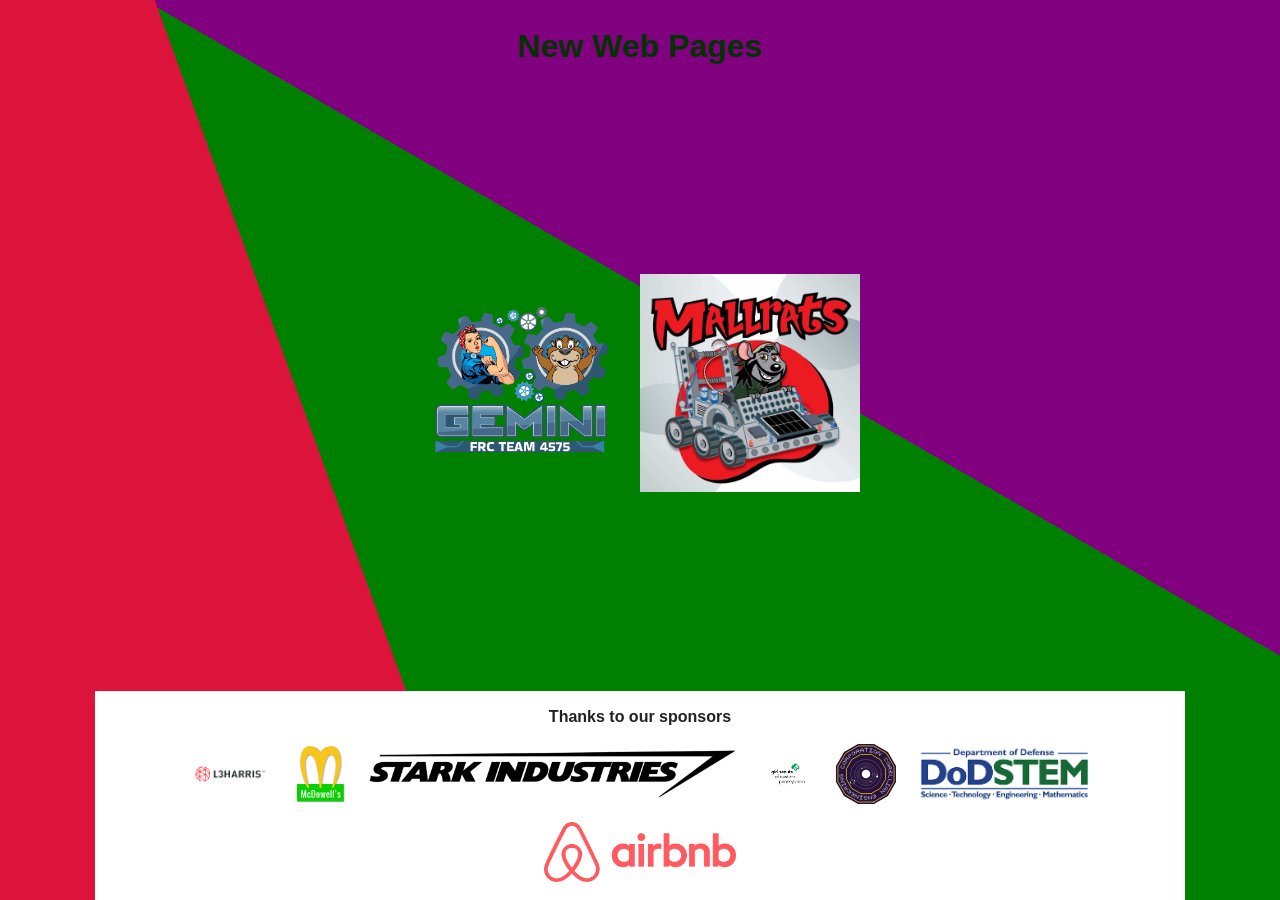
==== commit 4fa700bc: "ect" ====
--- a/geminiWeb/geminiWeb/index.html
+++ b/geminiWeb/geminiWeb/index.html
@@ -1,75 +1,9 @@
 <!DOCTYPE html>
 <html>
 <head>
-    <link rel="stylesheet" href="commonStyles.css">
-    <link rel="stylesheet" href="theme.css">
-    <style>
-    body {
-        height: 100vh;
-        /* Using standard linear-gradient for 2025 modern browser support */
-        background: linear-gradient(70deg, crimson 30%, rgba(0,0,0,0) 30%), 
-                    linear-gradient(30deg, green 60%, purple 60%);
-        display: flex;
-        flex-direction: column;
-        justify-content: center;
-        align-items: center;
-        margin: 0;
-    }
-
-    /* Container to hold images side-by-side */
-    .image-container {
-        display: flex;
-        gap: 20px; /* Adjust this value for space between the images */
-        align-items: center;
-    }
-
-    /* Page-specific image sizing for index.html only */
-    .image-container img {
-        max-width: 220px;/* biggest on wide screens */
-        width: 100%;
-        height: auto;
-        display: block;
-    }
-
-    /* Slightly smaller logo */
-    .image-container img.logo {
-        max-width: 200px;
-        width: 200px;
-    }
-
-    /* Responsive adjustments for narrow screens */
-    @media (max-width: 600px) {
-        .image-container {
-            flex-direction: column;
-            gap: 12px;
-        }
-        .image-container img {
-            max-width: 60vw;
-        }
-        .image-container img.logo {
-            max-width: 50vw;
-            width: auto;
-        }
-    }
-
-    /* Index-only sponsor-rail overrides to keep logos small and scrolling */
-    .sponsor-rail {
-        width: 90px;
-        height: 50vh;
-    }
-    .sponsor-rail img {
-        max-width: 70px;
-        height: auto;
-        display: block;
-    }
-    .sponsor-rail .rail-inner {
-        gap: 12px;
-        animation-duration: 18s;
-    }
-
-</style>
+    <link rel="stylesheet" href="styles.css">
 </head>
-<body>
+<body class="page-index">
 
 
     <h1> New Web Pages </h1>
--- a/geminiWeb/geminiWeb/styles.css
+++ b/geminiWeb/geminiWeb/styles.css
@@ -0,0 +1,1223 @@
+@import url('https://fonts.googleapis.com/css2?family=Inter:wght@300;400;600;700&display=swap');
+
+/* =====================
+   Base
+===================== */
+:root {
+    --green: #20871b;
+    --dark-green: #003300;
+    --navy: #0b0d54;
+    --text: #222;
+    --bg: #ffffff;
+    --light-gray: #f4f4f4;
+    --focus: #ffbf47;
+    --border: #ddd;
+    --card-bg: rgba(255, 255, 255, 0.95);
+    --muted: #6b7280;
+    --accent: #6b21a8;
+    --accent-2: #059669;
+    --shadow: 0 6px 18px rgba(15, 23, 42, 0.06);
+}
+
+* {
+    box-sizing: border-box;
+}
+
+html,
+body {
+    height: 100%;
+}
+
+body {
+    margin: 0;
+    font-family: Arial, Helvetica, sans-serif;
+    background: #fff;
+    color: #222;
+    line-height: 1.6;
+    display: flex;
+    flex-direction: column;
+    min-height: 100vh;
+}
+
+img {
+    max-width: 100%;
+    height: auto;
+    display: block;
+}
+
+a {
+    text-decoration: none;
+    color: inherit;
+}
+
+a:focus-visible,
+button:focus-visible {
+    outline: 3px solid var(--focus);
+    outline-offset: 3px;
+}
+
+h1,
+h2,
+h3 {
+    color: var(--dark-green);
+}
+
+h2 {
+    font-weight: bold;
+    font-size: 20px;
+}
+
+h3 {
+    display: inline-block;
+    font-weight: bold;
+    font-size: 16px;
+}
+
+h4 {
+    font-size: 14px;
+    font-weight: 600;
+    margin: 0;
+}
+
+p {
+    margin: 12px 0;
+}
+
+main {
+    max-width: 1000px;
+    margin: auto;
+    padding: 2rem 1rem;
+}
+
+.center {
+    text-align: center;
+    display: block;
+    margin-left: auto;
+    margin-right: auto;
+}
+
+.padded {
+    padding: 10px;
+}
+
+/* =====================
+   Shared header/nav
+===================== */
+.header-wrap {
+    display: flex;
+    align-items: center;
+    padding: 15px 30px;
+    border-bottom: 1px solid #ccc;
+    background: #fff;
+}
+
+.logo img {
+    width: 150px;
+    height: auto;
+}
+
+.title-area {
+    margin-left: 20px;
+}
+
+.title-area h1 {
+    margin: 0;
+    font-size: 32px;
+    font-weight: normal;
+}
+
+.title-area .subtitle {
+    font-size: 14px;
+    color: #555;
+    margin-top: 4px;
+}
+
+.social {
+    margin-left: auto;
+    display: flex;
+    gap: 15px;
+    align-items: center;
+}
+
+.social a {
+    display: block;
+    width: 28px;
+    height: 28px;
+    transition: transform 0.2s ease, opacity 0.2s ease;
+}
+
+.social img {
+    width: 28px;
+    height: 28px;
+    object-fit: contain;
+    cursor: pointer;
+    display: block;
+}
+
+.social a:hover {
+    transform: translateY(-2px);
+    opacity: 0.8;
+}
+
+nav {
+    display: flex;
+    justify-content: center;
+    border-bottom: 1px solid #eee;
+    background: var(--green);
+}
+
+nav ul {
+    list-style: none;
+    padding: 0;
+    margin: 0;
+    display: flex;
+    flex-wrap: wrap;
+    max-width: 1200px;
+}
+
+nav ul li {
+    padding: 12px 22px;
+    font-size: 15px;
+    color: #fff;
+    position: relative;
+    cursor: pointer;
+}
+
+nav ul li:hover {
+    background: rgba(0, 0, 0, 0.15);
+}
+
+nav .active,
+nav ul li.active {
+    background: var(--navy);
+    color: white;
+}
+
+nav ul li a {
+    color: white;
+    font-weight: bold;
+    display: block;
+}
+
+.submenu {
+    display: none;
+    position: absolute;
+    background: white;
+    list-style: none;
+    padding: 0;
+    min-width: 220px;
+    box-shadow: 0 4px 10px rgba(0, 0, 0, 0.15);
+    z-index: 100;
+    top: 100%;
+    left: 0;
+}
+
+.submenu li {
+    padding: 0;
+}
+
+.submenu a {
+    display: block;
+    padding: 0.6rem 0.9rem;
+    color: var(--text);
+    font-weight: normal;
+}
+
+.submenu a:hover {
+    background: var(--light-gray);
+}
+
+nav ul li:hover > .submenu {
+    display: block;
+}
+
+.page-shell {
+    flex: 1 0 auto;
+}
+
+/* =====================
+   Shared content blocks
+===================== */
+.card {
+    background: #fff;
+    border: 1px solid var(--border);
+    padding: 1.5rem;
+    margin: 2rem 0;
+    border-radius: 6px;
+    transition: transform 0.25s ease, box-shadow 0.25s ease;
+}
+
+.card:has(a:hover),
+.card:has(a:focus-visible) {
+    transform: translateY(-4px);
+    box-shadow: 0 8px 20px rgba(0, 0, 0, 0.12);
+}
+
+.card a {
+    font-weight: bold;
+    color: var(--green);
+}
+
+.card a:hover {
+    text-decoration: underline;
+}
+
+.features {
+    display: flex;
+    justify-content: center;
+    margin-top: 40px;
+    gap: 120px;
+    text-align: center;
+    flex-wrap: wrap;
+}
+
+.feat {
+    cursor: pointer;
+    max-width: 200px;
+}
+
+.feat-top {
+    display: flex;
+    flex-direction: column;
+    align-items: center;
+    text-decoration: none;
+    color: inherit;
+}
+
+.feat img {
+    width: 110px;
+    height: 110px;
+    border-radius: 50%;
+    object-fit: cover;
+    margin: 0 auto;
+}
+
+.feat-title {
+    margin-top: 10px;
+    font-size: 18px;
+    color: var(--green);
+    font-weight: bold;
+    text-align: center;
+    cursor: pointer;
+}
+
+.feat-text {
+    margin-top: 6px;
+    color: #444;
+    font-size: 14px;
+    text-align: center;
+    padding: 10px 0;
+}
+
+.feat a {
+    display: block;
+    margin-top: 10px;
+    color: var(--navy);
+    font-size: 14px;
+}
+
+.image-row {
+    display: flex;
+    gap: 1rem;
+    justify-content: center;
+    flex-wrap: wrap;
+    margin: 2rem 0;
+}
+
+.image-row img {
+    width: 150px;
+}
+
+.backgroundDiv {
+    background: rgba(255, 255, 255, 0.75);
+    display: block;
+    margin-left: auto;
+    margin-right: auto;
+    width: 80vw;
+    flex: 1 0 auto;
+}
+
+.textDiv {
+    font-size: 14px;
+    padding-left: 10px;
+    padding-right: 10px;
+    margin-bottom: 20px;
+}
+
+.leftDiv {
+    padding-left: 10px;
+    height: 90px;
+    float: left;
+}
+
+.centerDiv {
+    vertical-align: top;
+    height: 90px;
+    padding-left: 10px;
+    margin-left: 50px;
+    width: 35%;
+    float: left;
+}
+
+.sponsor {
+    padding-left: 30px;
+    position: absolute;
+    display: none;
+    height: 90px;
+    width: 250px;
+    object-fit: contain;
+}
+
+.rightDiv {
+    height: 90px;
+    width: 35%;
+    margin-left: auto;
+    margin-right: 0;
+}
+
+.socialIcon {
+    width: 40px;
+    height: 40px;
+}
+
+.robotCardLeft,
+.robotCardRight {
+    display: block;
+    width: 60%;
+    height: 275px;
+    border: 1px solid black;
+    object-fit: contain;
+}
+
+.robotCardRight {
+    margin-left: auto;
+    margin-right: 10px;
+    margin-top: 10px;
+    margin-bottom: 10px;
+}
+
+.robotCardLeft {
+    margin-left: 10px;
+    margin-right: auto;
+    margin-top: 10px;
+    margin-bottom: 10px;
+}
+
+.robotCardRight > img,
+.robotCardLeft > img {
+    width: 45%;
+    height: 100%;
+    max-height: 255px;
+    display: inline-block;
+    object-fit: contain;
+    float: left;
+    margin-left: 10px;
+    margin-right: 10px;
+    margin-top: 10px;
+    margin-bottom: 10px;
+}
+
+.robotCardRight > h2,
+.robotCardLeft > h2 {
+    display: block;
+    font-size: 20px;
+    font-weight: 600;
+    color: black;
+    text-align: center;
+}
+
+.robotCardRight > .desc,
+.robotCardLeft > .desc {
+    display: block;
+    float: right;
+    width: 45%;
+    margin: 0 10px;
+}
+
+#footer {
+    width: 100px;
+}
+
+/* =====================
+   Shared sponsor areas
+===================== */
+footer {
+    background: #111;
+    color: #fff;
+    padding: 1.5rem;
+    text-align: center;
+    margin-top: 4rem;
+}
+
+footer a {
+    color: #9adf9a;
+}
+
+.sponsor-footer {
+    margin-top: 20px;
+    text-align: center;
+    background: #fff;
+    padding: 12px 0;
+    border-top: 1px solid #eee;
+}
+
+.sponsor-thanks-inner {
+    margin-bottom: 15px;
+    font-size: 16px;
+}
+
+.sponsor-logos {
+    display: flex;
+    justify-content: center;
+    align-items: center;
+    flex-wrap: wrap;
+    gap: 20px;
+}
+
+.sponsor-logos img {
+    max-height: 60px;
+    width: auto;
+    height: auto;
+    object-fit: contain;
+}
+
+.sponsor-footer .sponsor-thanks-inner {
+    font-weight: 700;
+    color: #222;
+    margin-bottom: 8px;
+}
+
+.sponsor-footer .sponsor-logos {
+    gap: 18px;
+    max-width: 1200px;
+    margin: 0 auto;
+    padding: 6px 12px;
+}
+
+.sponsor-footer .sponsor-logos img {
+    max-height: 60px;
+    height: auto;
+    width: auto;
+    object-fit: contain;
+    display: inline-block;
+}
+
+.sponsor-rail:not(.sponsor-rail-bottom) {
+    position: fixed;
+    top: 18px;
+    width: 120px;
+    height: auto;
+    overflow: hidden;
+    z-index: 999;
+    display: flex;
+    align-items: flex-start;
+    justify-content: center;
+    padding-top: 18px;
+    transition: top 120ms linear;
+}
+
+.sponsor-rail-left {
+    left: 8px;
+}
+
+.sponsor-rail-right {
+    right: 8px;
+}
+
+.sponsor-rail:not(.sponsor-rail-bottom) .rail-inner {
+    display: flex;
+    flex-direction: column;
+    gap: 18px;
+    align-items: center;
+    pointer-events: auto;
+    animation: scroll-up 20s linear infinite;
+    --scroll-distance: 400px;
+    will-change: transform;
+}
+
+.sponsor-rail-right:not(.sponsor-rail-bottom) .rail-inner {
+    animation: scroll-down 20s linear infinite;
+}
+
+.sponsor-rail:not(.sponsor-rail-bottom) img {
+    max-width: 90%;
+    height: auto;
+    display: block;
+}
+
+.sponsor-rail:not(.sponsor-rail-bottom) .rail-inner:hover {
+    animation-play-state: paused;
+    cursor: pointer;
+}
+
+.sponsor-rail-bottom {
+    position: static;
+    left: auto;
+    right: auto;
+    bottom: auto;
+    top: auto;
+    width: 100%;
+    height: auto;
+    pointer-events: auto;
+    z-index: 999;
+    display: flex;
+    flex-direction: column;
+    align-items: stretch;
+    justify-content: flex-start;
+    background: #fff;
+    border-top: 1px solid #eee;
+    box-shadow: none;
+    padding: 12px 0;
+    margin-top: auto;
+}
+
+.sponsor-rail-bottom .sponsor-thanks {
+    color: #222;
+    font-weight: 700;
+    text-align: center;
+    font-size: 18px;
+    margin: 0 12px 8px;
+}
+
+.sponsor-rail-bottom .sponsor-thanks-inner {
+    max-width: 1200px;
+    margin: 0 auto;
+}
+
+.sponsor-rail-bottom .rail-inner {
+    display: flex;
+    flex-direction: row;
+    gap: 18px;
+    align-items: center;
+    white-space: nowrap;
+    overflow: hidden;
+    animation: scroll-left 20s linear infinite;
+    will-change: transform;
+    padding: 6px 12px;
+    justify-content: center;
+    max-width: 1200px;
+    margin: 0 auto;
+}
+
+.sponsor-rail-bottom img {
+    max-height: 60px;
+    height: auto;
+    width: auto;
+    max-width: 100%;
+    display: inline-block;
+    object-fit: contain;
+}
+
+/* =====================
+   Team themes
+===================== */
+html.theme-gemini,
+html.theme-mallrats {
+    background: transparent;
+}
+
+body.theme-gemini,
+body.theme-mallrats {
+    font-family: "Inter", system-ui, -apple-system, "Segoe UI", Roboto, "Helvetica Neue", Arial, sans-serif;
+    background: none !important;
+    color: #111827;
+    -webkit-font-smoothing: antialiased;
+    -moz-osx-font-smoothing: grayscale;
+}
+
+body.theme-gemini {
+    --accent: #6b21a8;
+    --accent-2: #059669;
+}
+
+body.theme-gemini::before,
+html.theme-gemini::before {
+    content: "";
+    position: fixed;
+    inset: 0;
+    z-index: -1;
+    background: linear-gradient(180deg, #3e0f52 0%, #6b21a8 35%, #059669 100%);
+    background-size: cover;
+    pointer-events: none;
+}
+
+body.theme-mallrats::before,
+html.theme-mallrats::before {
+    content: "";
+    position: fixed;
+    inset: 0;
+    z-index: -1;
+    background: linear-gradient(180deg, #7a1212 0%, #b91c1c 40%, #7f1d1d 100%);
+    background-size: cover;
+    pointer-events: none;
+}
+
+body.theme-gemini .backgroundDiv,
+body.theme-mallrats .backgroundDiv {
+    background: rgba(255, 255, 255, 0.74);
+    border-top: 8px solid var(--accent);
+    max-width: 1100px;
+    margin: 36px auto;
+    padding: 28px 32px;
+    border-radius: 12px;
+    box-shadow: var(--shadow);
+    overflow: hidden;
+    transition: background 200ms ease, border-color 200ms ease;
+}
+
+body.theme-gemini h1 {
+    font-size: 28px;
+    margin: 6px 0 18px;
+    color: var(--accent);
+}
+
+body.theme-gemini h2,
+body.theme-mallrats h2 {
+    color: #111827;
+    margin-top: 0;
+}
+
+body.theme-gemini h3,
+body.theme-mallrats h3 {
+    color: var(--accent);
+}
+
+body.theme-gemini h4,
+body.theme-mallrats h4 {
+    color: var(--muted);
+}
+
+body.theme-gemini .textDiv,
+body.theme-mallrats .textDiv {
+    line-height: 1.6;
+    color: #111827;
+}
+
+body.theme-gemini .team-logo,
+body.theme-mallrats .team-logo {
+    display: block;
+    width: 400px;
+    height: 400px;
+    margin-left: auto;
+    margin-right: auto;
+}
+
+body.theme-gemini .team-logo {
+    filter: saturate(1.02) contrast(1.02);
+}
+
+body.theme-mallrats .team-logo {
+    filter: saturate(0.95) contrast(0.98);
+}
+
+body.theme-gemini .image-container img {
+    border-radius: 8px;
+    box-shadow: 0 6px 14px rgba(2, 6, 23, 0.06);
+}
+
+body.theme-gemini .robotCardLeft,
+body.theme-gemini .robotCardRight,
+body.theme-mallrats .robotCardLeft,
+body.theme-mallrats .robotCardRight {
+    display: flex;
+    flex-direction: row;
+    gap: 16px;
+    align-items: center;
+    padding: 12px;
+    border-radius: 10px;
+    background: linear-gradient(180deg, rgba(255, 255, 255, 0.6), rgba(250, 250, 250, 0.6));
+    box-shadow: 0 4px 10px rgba(2, 6, 23, 0.04);
+    width: 100%;
+    margin: 14px 0;
+}
+
+body.theme-gemini .robotCardLeft img,
+body.theme-gemini .robotCardRight img,
+body.theme-mallrats .robotCardLeft img,
+body.theme-mallrats .robotCardRight img {
+    width: 200px;
+    max-width: 40%;
+    border-radius: 8px;
+    object-fit: cover;
+}
+
+body.theme-gemini .robotCardLeft .desc,
+body.theme-gemini .robotCardRight .desc,
+body.theme-mallrats .robotCardLeft .desc,
+body.theme-mallrats .robotCardRight .desc {
+    width: calc(60% - 20px);
+}
+
+#competitionTable {
+    width: 100%;
+    border-collapse: collapse;
+    margin-top: 12px;
+}
+
+#competitionTable th,
+#competitionTable td {
+    padding: 10px 12px;
+    text-align: left;
+    border-bottom: 1px solid rgba(0, 0, 0, 0.06);
+}
+
+#competitionTable th {
+    background: linear-gradient(90deg, rgba(107, 33, 168, 0.06), rgba(5, 150, 105, 0.02));
+    color: #111827;
+    font-weight: 600;
+}
+
+#competitionTable tr:nth-child(even) td {
+    background: rgba(15, 23, 42, 0.02);
+}
+
+.sponsor-rail {
+    background: transparent;
+    box-shadow: none;
+}
+
+.sponsor-rail img {
+    opacity: 0.95;
+    filter: saturate(0.95) contrast(0.98);
+}
+
+.sponsor-rail .rail-inner:hover img {
+    transform: scale(1.02);
+}
+
+/* =====================
+   Index page
+===================== */
+body.page-index {
+    background: linear-gradient(70deg, crimson 30%, rgba(0, 0, 0, 0) 30%),
+        linear-gradient(30deg, green 60%, purple 60%);
+    justify-content: center;
+    align-items: center;
+}
+
+body.page-index > .image-container {
+    flex: 1 0 auto;
+}
+
+body.page-index .image-container {
+    display: flex;
+    gap: 20px;
+    align-items: center;
+}
+
+body.page-index .image-container img {
+    max-width: 220px;
+    width: 100%;
+    height: auto;
+    display: block;
+}
+
+body.page-index .image-container img.logo {
+    max-width: 200px;
+    width: 200px;
+}
+
+body.page-index .sponsor-rail {
+    width: 90px;
+    height: 50vh;
+}
+
+body.page-index .sponsor-rail img {
+    max-width: 70px;
+}
+
+body.page-index .sponsor-rail .rail-inner {
+    gap: 12px;
+    animation-duration: 18s;
+}
+
+/* =====================
+   Homepage
+===================== */
+body.page-homepage .hero-container {
+    margin-top: 20px;
+    text-align: center;
+    position: relative;
+}
+
+body.page-homepage .hero-slides {
+    width: 500px;
+    height: 350px;
+    margin: 0 auto;
+    position: relative;
+    overflow: hidden;
+}
+
+body.page-homepage .slide {
+    position: absolute;
+    width: 100%;
+    height: 100%;
+    top: 0;
+    left: 0;
+    opacity: 0;
+    transition: opacity 1.5s ease-in-out;
+}
+
+body.page-homepage .active-slide {
+    opacity: 1;
+}
+
+body.page-homepage .hero-dots {
+    margin-top: 10px;
+    display: flex;
+    justify-content: center;
+    gap: 6px;
+}
+
+body.page-homepage .dot {
+    width: 10px;
+    height: 10px;
+    background: #ccc;
+    border-radius: 50%;
+    cursor: pointer;
+}
+
+body.page-homepage .active-dot {
+    background: #000;
+}
+
+body.page-homepage .menu,
+body.theme-gemini .menu,
+body.theme-mallrats .menu,
+body.page-join .menu {
+    max-width: 1200px;
+    margin: 0;
+    padding: 0;
+    list-style: none;
+    display: flex;
+    flex-wrap: wrap;
+}
+
+body.page-homepage .menu > li,
+body.theme-gemini .menu > li,
+body.theme-mallrats .menu > li {
+    padding: 0;
+}
+
+body.page-homepage .menu > li > a,
+body.theme-gemini .menu > li > a,
+body.theme-mallrats .menu > li > a {
+    display: block;
+    padding: 12px 22px;
+    color: white;
+    font-weight: bold;
+}
+
+body.page-homepage .menu > li > a:hover,
+body.theme-gemini .menu > li > a:hover,
+body.theme-mallrats .menu > li > a:hover {
+    background: rgba(0, 0, 0, 0.15);
+}
+
+body.theme-gemini .backgroundDiv,
+body.theme-mallrats .backgroundDiv {
+    margin-top: 24px;
+}
+
+body.theme-gemini .team-topbar,
+body.theme-mallrats .team-topbar {
+    display: grid;
+    grid-template-columns: 1fr minmax(220px, 320px) 1fr;
+    gap: 18px;
+    align-items: start;
+    margin-bottom: 24px;
+}
+
+body.theme-gemini .team-panel,
+body.theme-mallrats .team-panel {
+    background: rgba(255, 255, 255, 0.82);
+    border: 1px solid rgba(17, 24, 39, 0.08);
+    border-radius: 10px;
+    padding: 16px 18px;
+    min-height: 150px;
+}
+
+body.theme-gemini .team-panel h3,
+body.theme-mallrats .team-panel h3 {
+    display: block;
+    margin: 0 0 10px;
+    font-size: 18px;
+}
+
+body.theme-gemini .team-social-links,
+body.theme-mallrats .team-social-links {
+    display: flex;
+    flex-wrap: wrap;
+    gap: 10px 14px;
+}
+
+body.theme-gemini .team-social-links a,
+body.theme-mallrats .team-social-links a {
+    color: #111827;
+}
+
+body.theme-gemini .team-social-links a:hover,
+body.theme-mallrats .team-social-links a:hover {
+    color: var(--accent);
+}
+
+body.theme-gemini .team-logo-wrap,
+body.theme-mallrats .team-logo-wrap {
+    display: flex;
+    justify-content: center;
+    align-items: center;
+}
+
+body.theme-gemini .team-logo,
+body.theme-mallrats .team-logo {
+    width: min(100%, 280px);
+    height: auto;
+}
+
+body.theme-gemini .team-event-copy,
+body.theme-mallrats .team-event-copy {
+    margin: 0;
+}
+
+body.theme-gemini .team-grid,
+body.theme-mallrats .team-grid {
+    display: grid;
+    gap: 18px;
+}
+
+body.theme-gemini .team-section,
+body.theme-mallrats .team-section {
+    background: rgba(255, 255, 255, 0.82);
+    border: 1px solid rgba(17, 24, 39, 0.08);
+    border-radius: 12px;
+    padding: 20px 22px;
+}
+
+body.theme-gemini .team-section > h2,
+body.theme-mallrats .team-section > h2 {
+    margin-bottom: 12px;
+}
+
+body.theme-gemini .team-section .center.padded,
+body.theme-mallrats .team-section .center.padded {
+    border-radius: 10px;
+}
+
+/* =====================
+   Join page
+===================== */
+body.page-join a {
+    color: var(--green);
+}
+
+body.page-join header {
+    border-bottom: 1px solid #ddd;
+    background: #fff;
+}
+
+body.page-join .header-inner {
+    max-width: 1200px;
+    margin: auto;
+    padding: 1rem;
+    display: flex;
+    justify-content: space-between;
+    align-items: center;
+    flex-wrap: wrap;
+}
+
+body.page-join .logo {
+    display: flex;
+    align-items: center;
+    gap: 1rem;
+}
+
+body.page-join .logo img {
+    width: 80px;
+}
+
+body.page-join .site-title {
+    font-size: 1.1rem;
+    font-weight: bold;
+}
+
+body.page-join .site-description {
+    font-size: 0.85rem;
+    color: #555;
+}
+
+body.page-join .social {
+    gap: 0.75rem;
+}
+
+body.page-join .menu {
+    max-width: 1200px;
+    margin: auto;
+    padding: 0;
+    list-style: none;
+    display: flex;
+    flex-wrap: wrap;
+}
+
+body.page-join .menu > li {
+    position: relative;
+    padding: 0;
+}
+
+body.page-join .menu > li > a {
+    display: block;
+    padding: 0.9rem 1rem;
+    color: white;
+    font-weight: bold;
+}
+
+body.page-join .menu > li > a:hover {
+    background: rgba(0, 0, 0, 0.15);
+}
+
+body.page-join main {
+    max-width: 1000px;
+    margin: auto;
+    padding: 2rem 1rem;
+    flex: 1 0 auto;
+}
+
+/* =====================
+   Responsive
+===================== */
+@media (max-width: 900px) {
+    .sponsor-rail {
+        display: none;
+    }
+
+    .sponsor-rail-bottom {
+        display: none;
+    }
+
+    body.theme-gemini .backgroundDiv,
+    body.theme-mallrats .backgroundDiv {
+        margin: 16px;
+        padding: 16px;
+    }
+
+    body.theme-gemini .robotCardLeft,
+    body.theme-gemini .robotCardRight,
+    body.theme-mallrats .robotCardLeft,
+    body.theme-mallrats .robotCardRight {
+        flex-direction: column;
+    }
+
+    body.theme-gemini .robotCardLeft img,
+    body.theme-gemini .robotCardRight img,
+    body.theme-mallrats .robotCardLeft img,
+    body.theme-mallrats .robotCardRight img {
+        width: 100%;
+        max-width: 100%;
+    }
+
+    body.theme-gemini .team-logo,
+    body.theme-mallrats .team-logo {
+        max-width: 180px;
+        height: auto;
+    }
+
+    body.theme-gemini .team-topbar,
+    body.theme-mallrats .team-topbar {
+        grid-template-columns: 1fr;
+    }
+}
+
+@media (max-width: 768px) {
+    .header-wrap {
+        flex-direction: column;
+        text-align: center;
+        padding: 15px;
+    }
+
+    .title-area {
+        margin-left: 0;
+        margin-top: 10px;
+    }
+
+    .title-area h1 {
+        font-size: 24px;
+    }
+
+    .social {
+        margin-left: 0;
+        margin-top: 15px;
+    }
+
+    nav ul {
+        flex-direction: column;
+        width: 100%;
+    }
+
+    nav ul li {
+        text-align: center;
+        width: 100%;
+    }
+
+    .features {
+        gap: 40px;
+    }
+
+    .sponsor-logos {
+        gap: 15px;
+    }
+}
+
+@media (max-width: 600px) {
+    body.page-index .image-container {
+        flex-direction: column;
+        gap: 12px;
+    }
+
+    body.page-index .image-container img {
+        max-width: 60vw;
+    }
+
+    body.page-index .image-container img.logo {
+        max-width: 50vw;
+        width: auto;
+    }
+}
+
+@keyframes scroll-up {
+    0% {
+        transform: translate3d(0, 0, 0);
+    }
+
+    100% {
+        transform: translate3d(0, calc(var(--scroll-distance) * -1), 0);
+    }
+}
+
+@keyframes scroll-down {
+    0% {
+        transform: translate3d(0, 0, 0);
+    }
+
+    100% {
+        transform: translate3d(0, calc(var(--scroll-distance) * 1), 0);
+    }
+}
+
+@keyframes scroll-left {
+    0% {
+        transform: translate3d(0, 0, 0);
+    }
+
+    100% {
+        transform: translate3d(calc(var(--scroll-distance) * -1), 0, 0);
+    }
+}
+
+@keyframes scroll-right {
+    0% {
+        transform: translate3d(0, 0, 0);
+    }
+
+    100% {
+        transform: translate3d(calc(var(--scroll-distance) * 1), 0, 0);
+    }
+}
